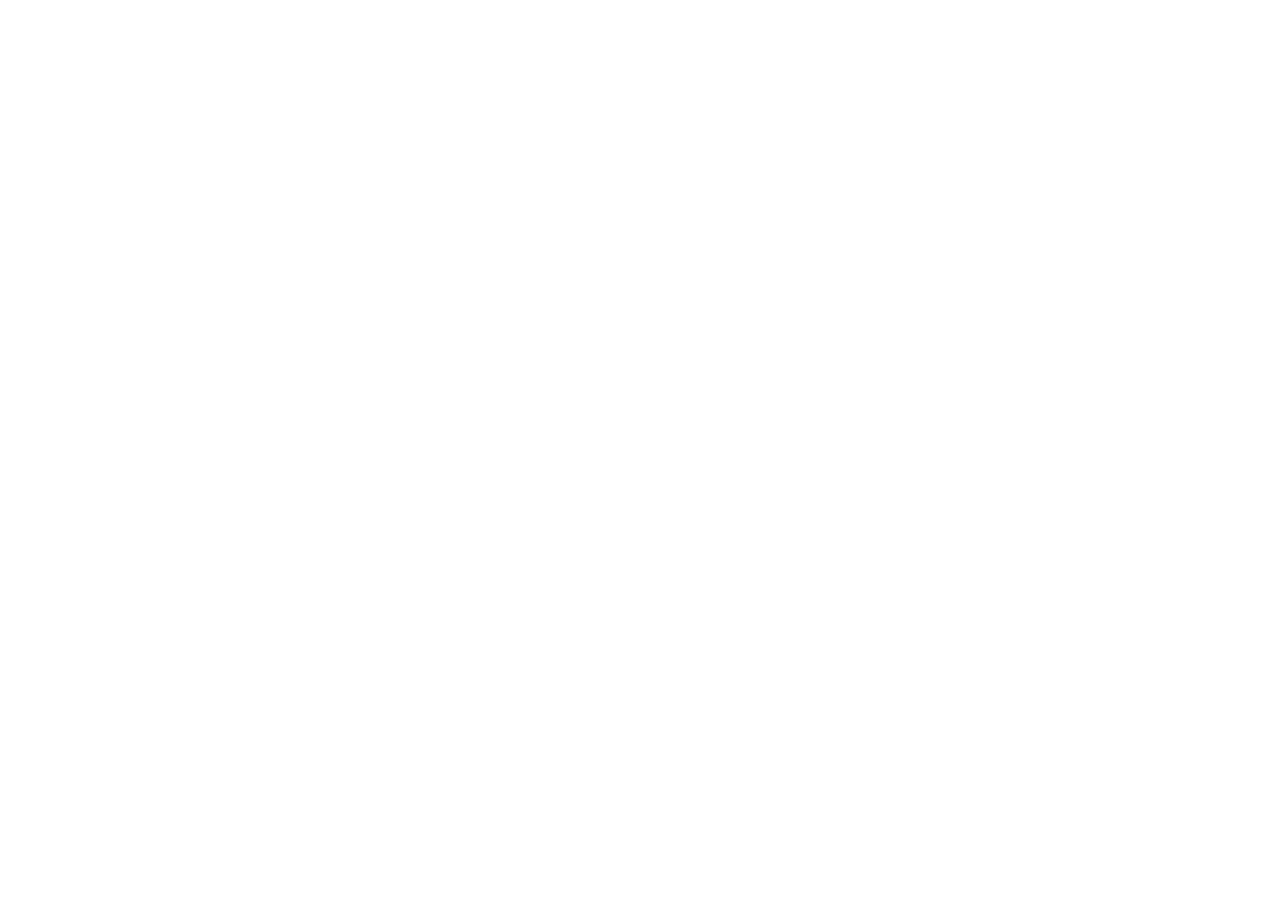
==== index.html @ 0acefd08 "initial commit" ====
<!DOCTYPE html>
<html lang="en">
<head>
	<meta charset="UTF-8">
	<meta name="viewport" content="width=device-width, initial-scale=1.0">
	<meta http-equiv="X-UA-Compatible" content="ie=edge">
	<title>Document</title>
</head>
<body>
	
</body>
</html>
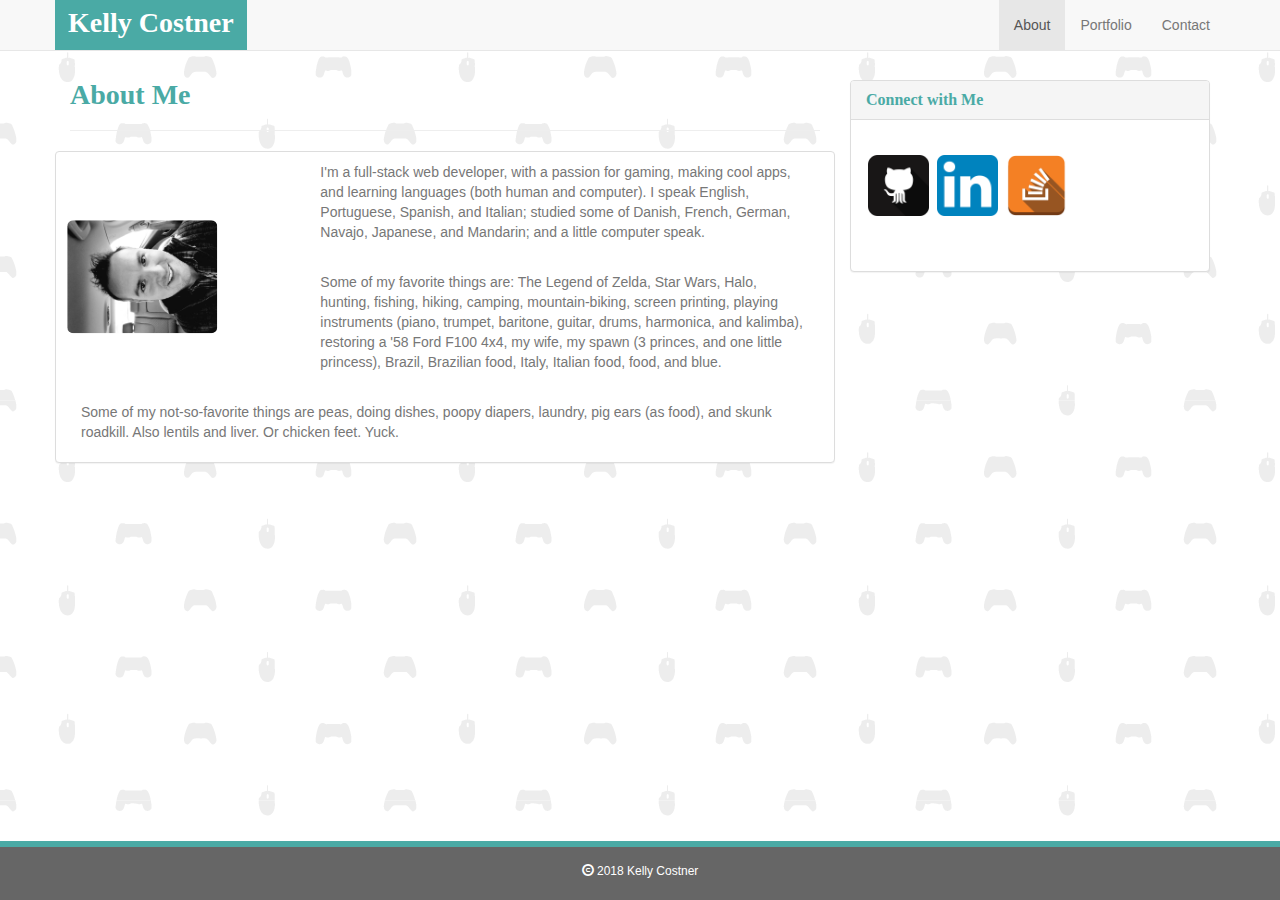
==== commit 2be56869: "getting all the files up there" ====
--- a/index.html
+++ b/index.html
@@ -1,12 +1,109 @@
 <!DOCTYPE html>
 <html lang="en">
+
 <head>
 	<meta charset="UTF-8">
 	<meta name="viewport" content="width=device-width, initial-scale=1.0">
 	<meta http-equiv="X-UA-Compatible" content="ie=edge">
-	<title>Document</title>
+	<title>Kelly Costner - Bootstrap About</title>
+	<!-- Bootstrap styles - use first for local, 2nd for CDN-->
+	<link rel="stylesheet" href="css/bootstrap.css">
+	<!-- <link rel="stylesheet" href="https://maxcdn.bootstrapcdn.com/bootstrap/3.3.7/css/bootstrap.min.css" integrity="sha384-BVYiiSIFeK1dGmJRAkycuHAHRg32OmUcww7on3RYdg4Va+PmSTsz/K68vbdEjh4u"
+	 crossorigin="anonymous"> -->
+
+	<!-- My Styles -->
+	<link rel="stylesheet" href="assets/css/style.css">
+	<link rel="icon" href="assets/images/profile-favicon.gif" type="image/gif">
 </head>
+
 <body>
+	<nav class="navbar navbar-default navbar-fixed-top">
+		<div class="container">
+			<div class="navbar-header">
+				<button type="button" class="navbar-toggle collapsed" data-toggle="collapse" data-target="#myNavbarCollapse" aria-expanded="false">
+					<span class="sr-only">Toggle navigation</span>
+					<span class="icon-bar"></span>
+					<span class="icon-bar"></span>
+					<span class="icon-bar"></span>
+				</button>
+				<a class="navbar-brand me" href="index.html">
+					Kelly Costner
+				</a>
+			</div>
+			<div class="collapse navbar-collapse" id="myNavbarCollapse">
+				<ul class="nav navbar-nav navbar-right">
+					<li class="active">
+						<a href="index.html">About</a>
+					</li>
+					<li>
+						<a href="portfolio.html">Portfolio</a>
+					</li>
+					<li>
+						<a href="contact.html">Contact</a>
+					</li>
+				</ul>
+			</div>
+		</div>
+	</nav>
+
+	<div class="container">
+		<div class="row">
+			<div class="col-md-8">
+				<div class="page-header">
+					<h1>About Me</h1>
+				</div>
+				<div class="row">
+					<div class="col-md-12 panel panel-default">
+						<div class="col-md-4">
+							<img id="profilepic" src="assets/images/profile.jpg" alt="My Mugshot" class="img-rounded">
+						</div>
+						<p>I'm a full-stack web developer, with a passion for gaming, making cool apps, and learning languages (both human and
+							computer). I speak English, Portuguese, Spanish, and Italian; studied some of Danish, French, German, Navajo, Japanese,
+							and Mandarin; and a little
+							<computer-speak class="">computer speak.</computer-speak>
+						</p>
+						<p>Some of my favorite things are: The Legend of Zelda, Star Wars, Halo, hunting, fishing, hiking, camping,
+							<mountain-biking>mountain-biking,</mountain-biking> screen printing, playing instruments (piano, trumpet, baritone, guitar, drums,
+							harmonica, and kalimba), restoring a '58 Ford F100 4x4, my wife, my spawn (3 princes, and one little princess), Brazil,
+							Brazilian food, Italy, Italian food, food, and blue.</p>
+						<p>Some of my not-so-favorite things are peas, doing dishes, poopy diapers, laundry, pig ears (as food), and skunk roadkill.
+							Also lentils and liver. Or chicken feet. Yuck.</p>
+					</div>
+				</div>
+			</div>
+			<div class="col-md-4 sidePanel">
+				<div class="panel panel-default">
+					<div class="panel-heading">
+						<h2 class="panel-title">Connect with Me</h2>
+					</div>
+					<div class="panel-body">
+						<a href="https://github.com/belobig" target="_blank">
+							<img class="asideImg" src="assets/images/github.png">
+						</a>
+						<a href="https://www.linkedin.com/in/kelly-costner-68072b51/" target="_blank">
+							<img class="asideImg" src="assets/images/linkedin.png">
+						</a>
+						<a href="https://stackoverflow.com/users/8755871/kelly-costner" target="_blank">
+							<img class="asideImg" src="assets/images/stackoverflow.png">
+						</a>
+					</div>
+				</div>
+			</div>
+		</div>
+	</div>
+
 	
+
+	<!-- jQuery (necessary for Bootstrap's JavaScript plugins) -->
+	<script src="https://ajax.googleapis.com/ajax/libs/jquery/1.11.3/jquery.min.js"></script>
+	<script src="js/bootstrap.min.js"></script>
 </body>
+
+<footer class="footer">
+		<div class="container">
+			<p class="text-center">
+				<span class="glyphicon glyphicon-copyright-mark"></span> 2018 Kelly Costner</p>
+		</div>
+	</footer>
+
 </html>--- a/assets/css/style.css
+++ b/assets/css/style.css
@@ -0,0 +1,247 @@
+/* Not all of these classes will be utilizedin this bootstrap version,
+* and some are overridden by bootstrap.css */
+
+.topContainer {
+	background-color: white;
+	width: 100%;
+	height:72px;
+	display: flex;
+	justify-content: center;
+	position: fixed;
+	z-index: 999;
+}
+
+h1, h2, h3, h4 {
+	font-family: 'Georgia', Times, 'Times New Roman', serif;
+	color: #4aaaa5!important;
+}
+
+h1 {
+	font-size: 2em;
+	font-weight: bold;
+}
+
+h2 {
+	font-size: 1.5em;
+	font-weight: bold;
+}
+
+.myHeader {
+	display: flex;
+	width: 960px;
+	background-color: white;
+	z-index: 999;
+	height: 72px;
+	position: fixed;
+}
+
+header a {
+	z-index: 999;
+}
+
+.myNav {
+	display: flex;
+	flex-grow: 1;
+	justify-content: flex-end;
+
+}
+
+.myNav-ul {
+	display: flex;
+	align-items: center;
+}
+
+.myNav-li {
+	display: flex;
+	margin-left: 20px;
+}
+
+#navhr {
+	position: fixed;
+	top: 64px;
+	width: 100%;
+	border: 1px solid #dddddd;
+}
+
+a {
+	text-decoration: none;
+	color: inherit;
+}
+
+a:hover {
+	text-decoration: underline;
+}
+
+a img:hover {
+	-ms-transform: rotate(15deg);
+  -webkit-transform: rotate(15deg);
+  -moz-transform: rotate(15deg);
+  -o-transform: rotate(15deg);
+	transform: rotate(15deg);
+}
+
+body{
+	font-family: 'Arial', 'Helvetica Neue', Helvetica, sans-serif;
+	color: #777777;
+	background: url("../images/gaming-pattern.png");
+	margin-bottom: 110px;
+	padding-top: 40px;
+}
+
+.me {
+	color: white!important;
+	background-color: #4aaaa5;
+	padding: 13px;
+	position: fixed;
+}
+
+.mainArea {
+	width: 960px;
+	flex: 1 0 auto;
+	position: relative;
+	top: 90px;
+	margin: auto;
+}
+
+#profilepic {
+	transform: rotate(-90deg);
+	height: 150px;
+	/* float: left; */
+	margin: 50px 20px 40px 0;
+	/* z-index: auto; */
+}
+
+p {
+	padding: 10px;
+}
+
+.myArticle {
+	width: 650px;
+	background: white;
+	border: 2px solid #dddddd;
+	float: left;
+	margin-bottom: 80px;
+}
+
+.myArticle h1 {
+	color: #4aaaa5;
+	padding: 20px;
+}
+
+.myAside {
+	width: 270px;
+	background: white;
+	border: 2px solid #dddddd;
+	float: right;
+	text-align: center;
+	padding-top: 20px;
+}
+
+.myAside h2 {
+	color: #4aaaa5;
+	padding-bottom: 10px;
+}
+
+.bodyHR {
+	width: 95%;
+	border: 1px solid #dddddd;
+}
+
+.asideHR {
+	width: 80%;
+	border: 1px solid #dddddd;
+}
+
+.asideImg {
+	width: 65px;
+	padding: 20px 2px 40px 2px;
+}
+
+.footer {
+	color: white;
+	font-size: 12px;
+	width: 100%;
+	position: fixed;
+	bottom: 0;
+	border-top: 6px solid #4aaaa5;
+	background-color: #666666;
+	padding-top: 6px;
+}
+
+.contactForm {
+	margin: 20px;
+	
+}
+
+.contactForm input, textarea {
+	border: 1.25px solid #dddddd;
+	width: 100%;
+}
+
+.contactForm p {
+	padding: 10px 0 10px 0;
+}
+
+.contactForm input {
+	height: 25px;
+}
+
+.contactForm input::placeholder {
+	color: #dddddd;
+	padding: 10px 0 10px 10px;
+}
+
+textarea {
+	height: 195px;
+}
+
+input[type=submit] {
+	background-color: #4aaaa5;
+	border: none;
+	color: white;
+	text-decoration: none;
+	margin: 20px 0 20px 0;
+	cursor: pointer;
+	width: 112px;
+	font-size: 16px;
+	height: 40px;
+}
+
+.appImgContainer {
+	display: flex;
+	flex-wrap: wrap;
+	/* margin: 28px; */
+}
+
+.appIcon {
+	width: 200px;
+	margin: 20px 15px;
+}
+
+figcaption h2 {
+	color: white!important;
+	background-color: #4aaaa5;
+	text-align: center;
+	padding: 16px 0;
+	position: relative;
+	top:-115px;
+	width: 200px;
+	margin: auto;
+}
+
+.navbar-brand {
+	z-index: 999;
+	font-size: 2em;
+	font-weight: bold;
+	font-family: 'Georgia', Times, 'Times New Roman', serif;
+}
+
+.sidePanel {
+	padding-top: 40px;
+}
+
+@media screen and (min-width: 992px) {
+	.appImgContainer {
+		width: 150%;
+	}
+}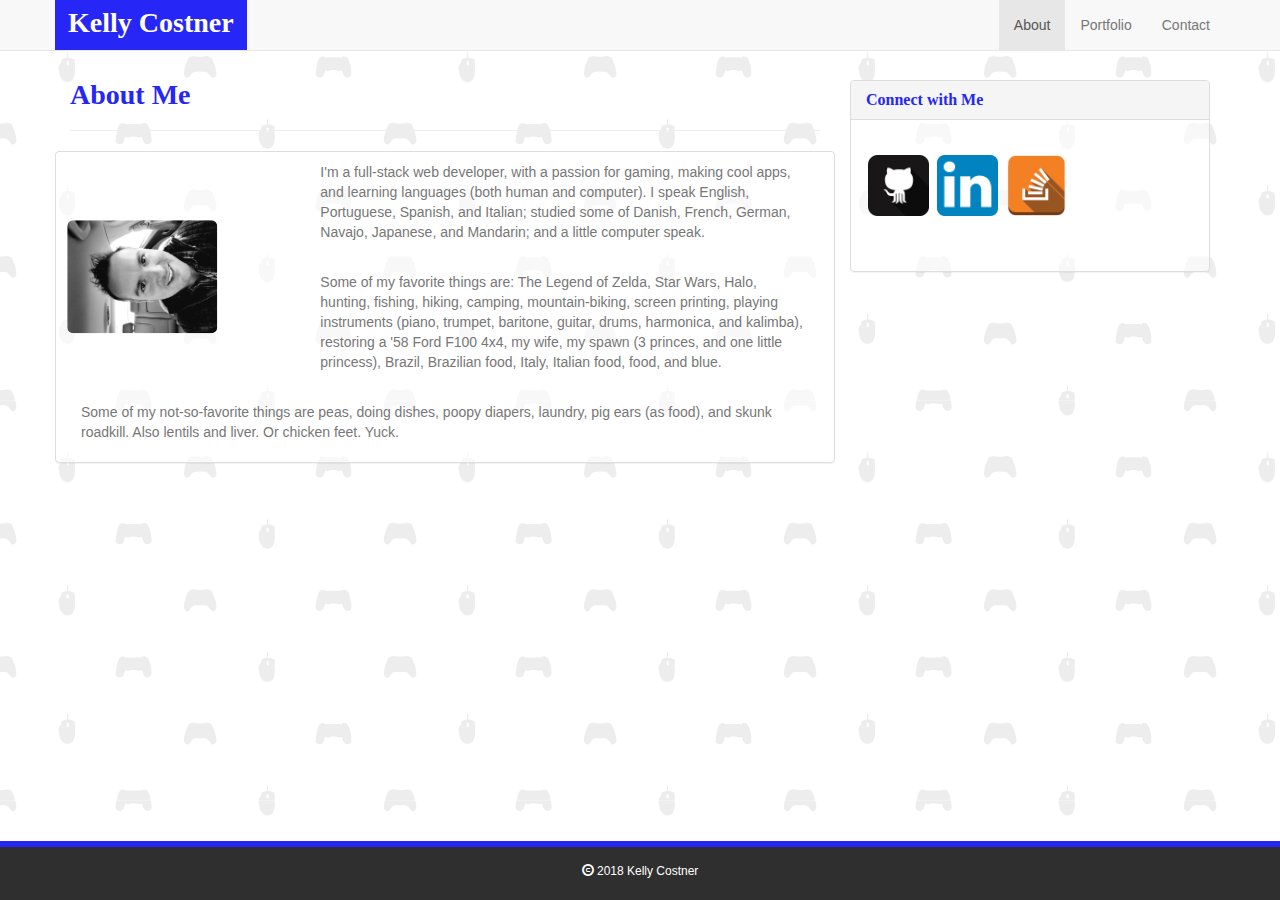
==== commit cd6f4114: "Updated colors and added link for GifFun" ====
--- a/index.html
+++ b/index.html
@@ -53,7 +53,7 @@
 					<h1>About Me</h1>
 				</div>
 				<div class="row">
-					<div class="col-md-12 panel panel-default">
+					<div class="col-md-12 panel panel-default myArticle">
 						<div class="col-md-4">
 							<img id="profilepic" src="assets/images/profile.jpg" alt="My Mugshot" class="img-rounded">
 						</div>
@@ -72,7 +72,7 @@
 				</div>
 			</div>
 			<div class="col-md-4 sidePanel">
-				<div class="panel panel-default">
+				<div class="panel panel-default myArticle">
 					<div class="panel-heading">
 						<h2 class="panel-title">Connect with Me</h2>
 					</div>
--- a/assets/css/style.css
+++ b/assets/css/style.css
@@ -13,7 +13,7 @@
 
 h1, h2, h3, h4 {
 	font-family: 'Georgia', Times, 'Times New Roman', serif;
-	color: #4aaaa5!important;
+	color: #2626f7!important;
 }
 
 h1 {
@@ -90,7 +90,7 @@
 
 .me {
 	color: white!important;
-	background-color: #4aaaa5;
+	background-color: #2626f7;
 	padding: 13px;
 	position: fixed;
 }
@@ -116,15 +116,11 @@
 }
 
 .myArticle {
-	width: 650px;
-	background: white;
-	border: 2px solid #dddddd;
-	float: left;
-	margin-bottom: 80px;
+	background: rgba(255, 255, 255, 0.6);
 }
 
 .myArticle h1 {
-	color: #4aaaa5;
+	color: #2626f7;
 	padding: 20px;
 }
 
@@ -138,7 +134,7 @@
 }
 
 .myAside h2 {
-	color: #4aaaa5;
+	color: #2626f7;
 	padding-bottom: 10px;
 }
 
@@ -163,8 +159,8 @@
 	width: 100%;
 	position: fixed;
 	bottom: 0;
-	border-top: 6px solid #4aaaa5;
-	background-color: #666666;
+	border-top: 6px solid #2626f7;
+	background-color: #302f2f;
 	padding-top: 6px;
 }
 
@@ -196,7 +192,7 @@
 }
 
 input[type=submit] {
-	background-color: #4aaaa5;
+	background-color: #2626f7;
 	border: none;
 	color: white;
 	text-decoration: none;
@@ -220,7 +216,7 @@
 
 figcaption h2 {
 	color: white!important;
-	background-color: #4aaaa5;
+	background-color: #2626f7;
 	text-align: center;
 	padding: 16px 0;
 	position: relative;
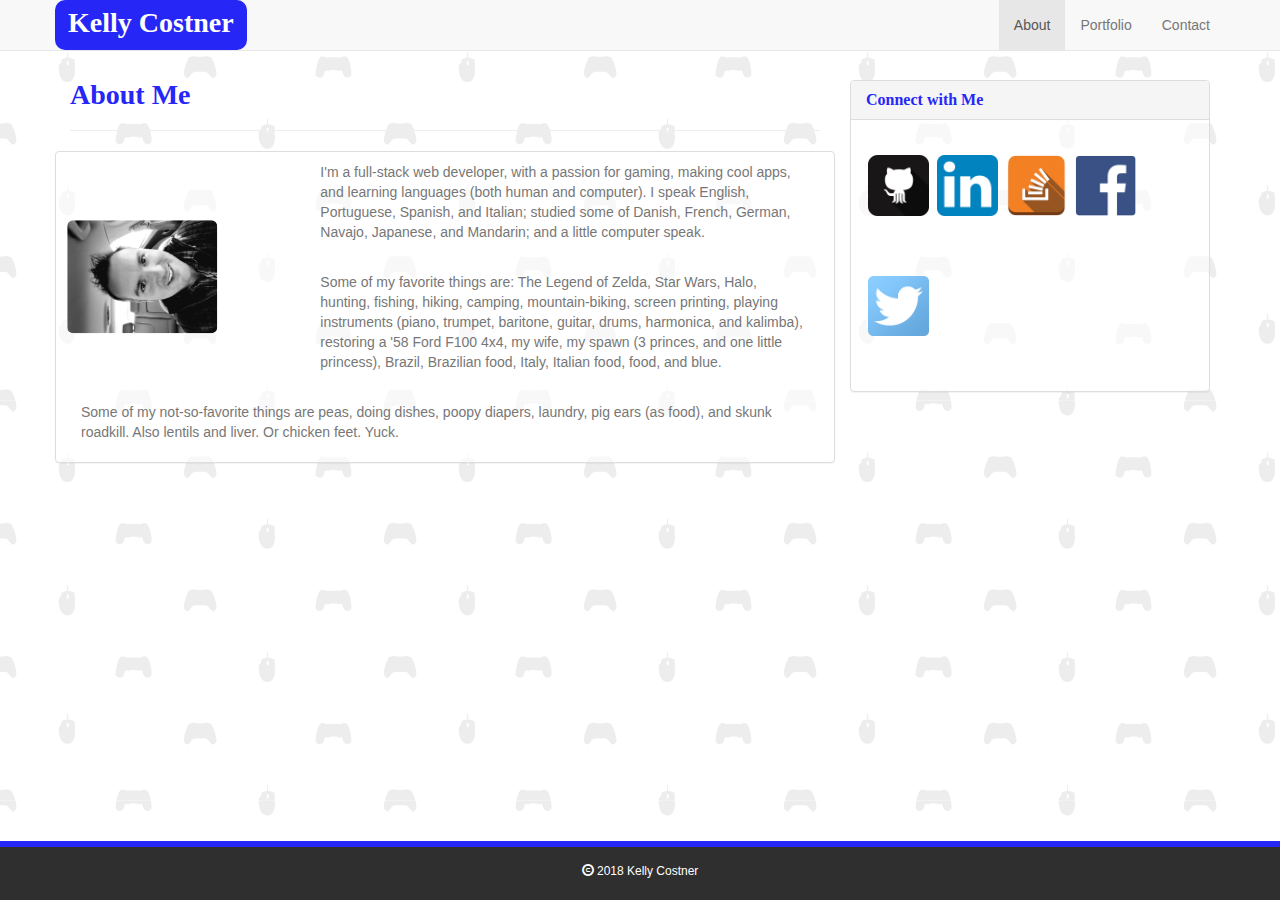
==== commit 6b90ec73: "Added fb and twitter links, new styling" ====
--- a/index.html
+++ b/index.html
@@ -86,6 +86,12 @@
 						<a href="https://stackoverflow.com/users/8755871/kelly-costner" target="_blank">
 							<img class="asideImg" src="assets/images/stackoverflow.png">
 						</a>
+						<a href="https://www.facebook.com/belobig" target="_blank">
+							<img class="asideImg" src="assets/images/facebook.png">
+						</a>
+						<a href="https://twitter.com/belobig" target="_blank">
+							<img class="asideImg" src="assets/images/twitter.png">
+						</a>
 					</div>
 				</div>
 			</div>
--- a/assets/css/style.css
+++ b/assets/css/style.css
@@ -70,6 +70,7 @@
 
 a:hover {
 	text-decoration: underline;
+	color: black;
 }
 
 a img:hover {
@@ -78,6 +79,7 @@
   -moz-transform: rotate(15deg);
   -o-transform: rotate(15deg);
 	transform: rotate(15deg);
+	transition: 1000ms;
 }
 
 body{
@@ -93,6 +95,11 @@
 	background-color: #2626f7;
 	padding: 13px;
 	position: fixed;
+	border-radius: 10px;
+}
+
+.me:hover {
+	color: black!important;
 }
 
 .mainArea {
@@ -212,6 +219,7 @@
 .appIcon {
 	width: 200px;
 	margin: 20px 15px;
+	border-radius: 10px;
 }
 
 figcaption h2 {
@@ -225,6 +233,12 @@
 	margin: auto;
 }
 
+figcaption h2:hover {
+	background-color: rgba(38, 38, 247, 0.8);
+	border-radius: 10px;
+	transition: 1000ms;
+}
+
 .navbar-brand {
 	z-index: 999;
 	font-size: 2em;
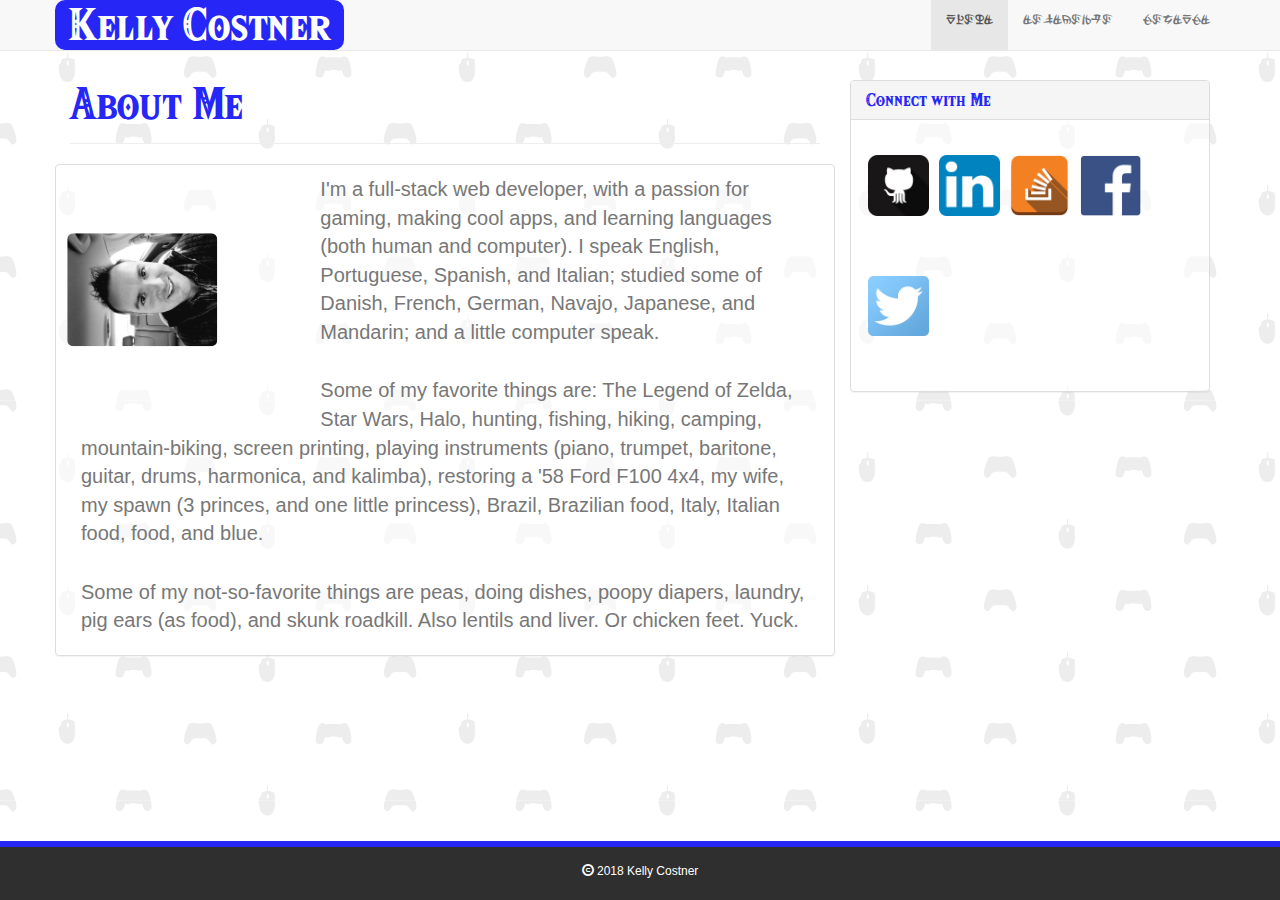
==== commit dd10a9bb: "more styling upgrades" ====
--- a/index.html
+++ b/index.html
@@ -31,7 +31,7 @@
 				</a>
 			</div>
 			<div class="collapse navbar-collapse" id="myNavbarCollapse">
-				<ul class="nav navbar-nav navbar-right">
+				<ul class="nav navbar-nav navbar-right ancient">
 					<li class="active">
 						<a href="index.html">About</a>
 					</li>
--- a/assets/css/style.css
+++ b/assets/css/style.css
@@ -1,6 +1,21 @@
 /* Not all of these classes will be utilizedin this bootstrap version,
 * and some are overridden by bootstrap.css */
 
+@font-face {
+	font-family: Hylia;
+	src: url(fonts/hylia_serif_beta-regular.otf);
+}
+
+@font-face {
+	font-family: HylianSymbols;
+	src: url(fonts/hylian-symbols.ttf);
+}
+
+@font-face {
+	font-family: AncientHylian;
+	src: url(fonts/ss-ancient-hylian.ttf);
+}
+
 .topContainer {
 	background-color: white;
 	width: 100%;
@@ -12,18 +27,18 @@
 }
 
 h1, h2, h3, h4 {
-	font-family: 'Georgia', Times, 'Times New Roman', serif;
+	font-family: 'Hylia', 'Georgia', Times, 'Times New Roman', serif;
 	color: #2626f7!important;
 }
 
 h1 {
 	font-size: 2em;
-	font-weight: bold;
+	/* font-weight: bold; */
 }
 
 h2 {
 	font-size: 1.5em;
-	font-weight: bold;
+	/* font-weight: bold; */
 }
 
 .myHeader {
@@ -85,9 +100,20 @@
 body{
 	font-family: 'Arial', 'Helvetica Neue', Helvetica, sans-serif;
 	color: #777777;
+	font-size: 20px;
 	background: url("../images/gaming-pattern.png");
 	margin-bottom: 110px;
 	padding-top: 40px;
+}
+
+.ancient {
+	font-family: 'AncientHylian', 'Arial', 'Helvetica Neue', Helvetica, sans-serif;
+	font-size: 13px;
+}
+
+.ancient:hover {
+	font-family: 'Arial', 'Helvetica Neue', Helvetica, sans-serif;
+	font-size: 20px;
 }
 
 .me {
@@ -206,7 +232,7 @@
 	margin: 20px 0 20px 0;
 	cursor: pointer;
 	width: 112px;
-	font-size: 16px;
+	font-size: 20px;
 	height: 40px;
 }
 
@@ -242,8 +268,8 @@
 .navbar-brand {
 	z-index: 999;
 	font-size: 2em;
-	font-weight: bold;
-	font-family: 'Georgia', Times, 'Times New Roman', serif;
+	/* font-weight: bold; */
+	font-family: 'Hylia', 'Georgia', Times, 'Times New Roman', serif;
 }
 
 .sidePanel {
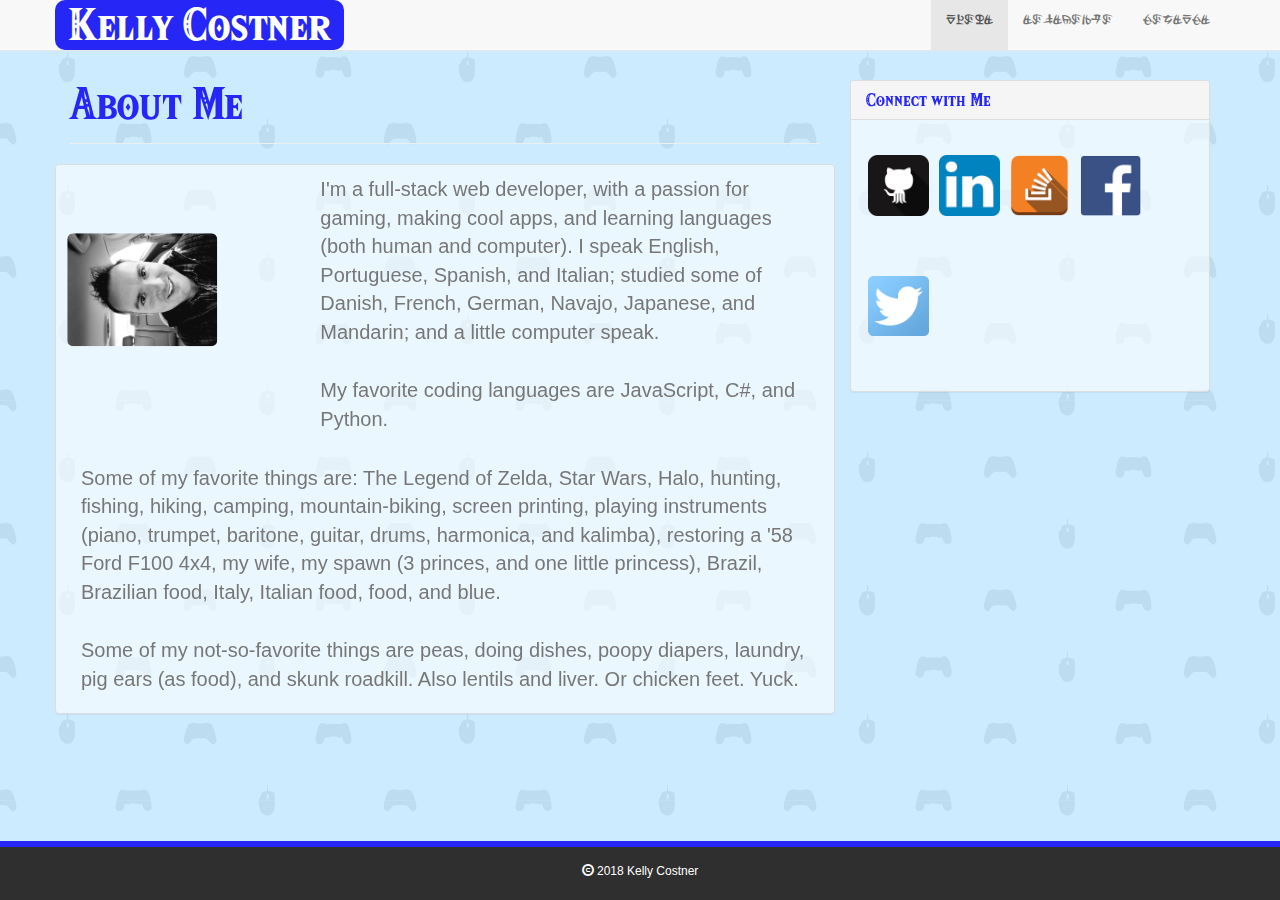
==== commit 565d8e82: "Added a video bg for index" ====
--- a/index.html
+++ b/index.html
@@ -46,6 +46,11 @@
 		</div>
 	</nav>
 
+<!-- Video -->
+<video src="assets/images/halfmoonbay.full.mp4" class="fullVids" autoplay loop muted>
+</video>
+<div class="overlay"></div>
+
 	<div class="container">
 		<div class="row">
 			<div class="col-md-8">
@@ -62,10 +67,11 @@
 							and Mandarin; and a little
 							<computer-speak class="">computer speak.</computer-speak>
 						</p>
+						<p>My favorite coding languages are JavaScript, C#, and Python.</p>
 						<p>Some of my favorite things are: The Legend of Zelda, Star Wars, Halo, hunting, fishing, hiking, camping,
 							<mountain-biking>mountain-biking,</mountain-biking> screen printing, playing instruments (piano, trumpet, baritone, guitar, drums,
 							harmonica, and kalimba), restoring a '58 Ford F100 4x4, my wife, my spawn (3 princes, and one little princess), Brazil,
-							Brazilian food, Italy, Italian food, food, and blue.</p>
+							Brazilian food, Italy, Italian food, food, and <span class="blue">blue</span>.</p>
 						<p>Some of my not-so-favorite things are peas, doing dishes, poopy diapers, laundry, pig ears (as food), and skunk roadkill.
 							Also lentils and liver. Or chicken feet. Yuck.</p>
 					</div>
--- a/assets/css/style.css
+++ b/assets/css/style.css
@@ -116,6 +116,24 @@
 	font-size: 20px;
 }
 
+.fullVids {
+	position: fixed;
+	right: 0;
+	bottom: 0;
+	min-width: 100%; 
+	min-height: 100%;
+}
+
+.overlay {
+	position: fixed;
+	bottom: 0;
+	background: rgba(0, 153, 255, 0.2);
+	color: #f1f1f1;
+	width: 100%;
+	height: 100%;
+	padding: 20px;
+}
+
 .me {
 	color: white!important;
 	background-color: #2626f7;
@@ -125,7 +143,11 @@
 }
 
 .me:hover {
-	color: black!important;
+	color: #2626f7!important;
+}
+
+.blue:hover {
+	color: #2626f7;
 }
 
 .mainArea {
